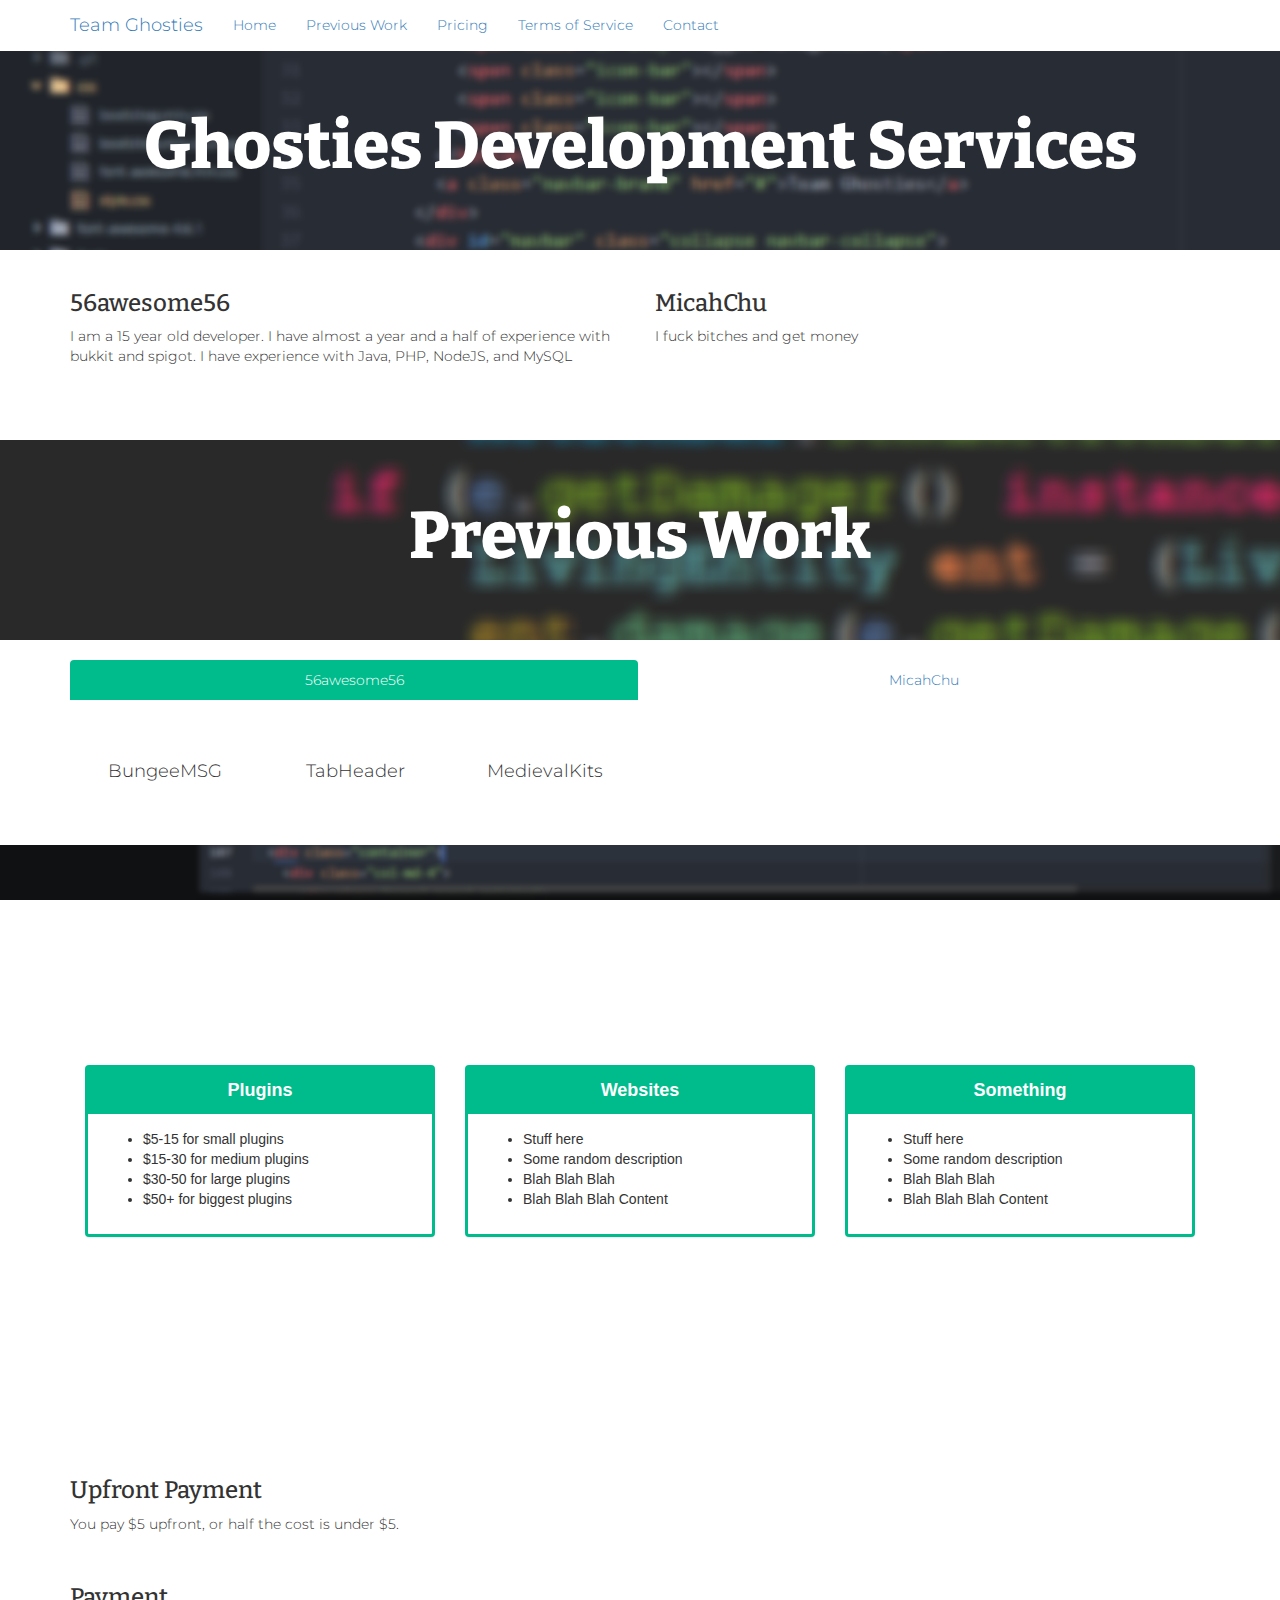
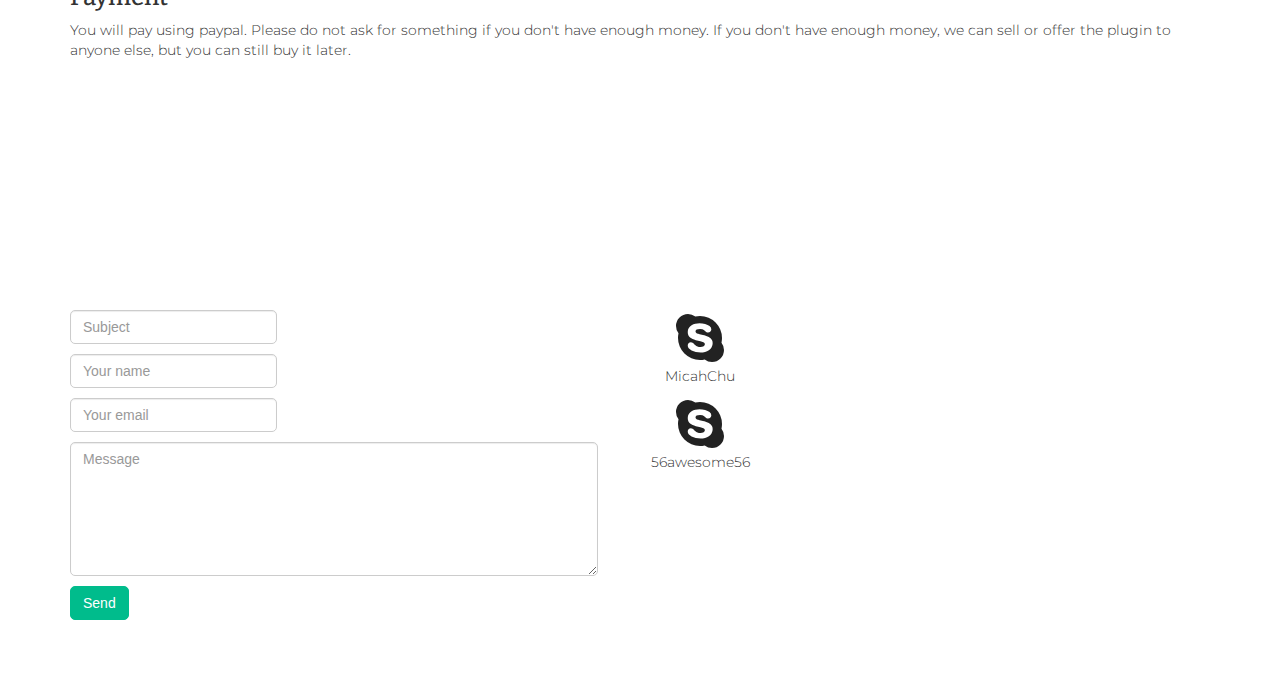
==== index.html @ 4cc311f5 "Base lmao" ====
<!DOCTYPE html>
<html lang="en">
	<head>
		<meta charset="utf-8">
		<meta http-equiv="X-UA-Compatible" content="IE=edge">
		<meta name="viewport" content="width=device-width, initial-scale=1">
		<!-- The above 3 meta tags *must* come first in the head; any other head content must come *after* these tags -->
		<title>Team Ghosties</title>

		<!-- Bootstrap -->
		<link href="css/bootstrap.min.css" rel="stylesheet">
		<link href="css/font-awesome.min.css" rel="stylesheet">
		<link href="css/style.css" rel="stylesheet"></link>

		<link href='https://fonts.googleapis.com/css?family=Montserrat' rel='stylesheet' type='text/css'>
		<link href='https://fonts.googleapis.com/css?family=Bitter' rel='stylesheet' type='text/css'>

		<!-- HTML5 shim and Respond.js for IE8 support of HTML5 elements and media queries -->
		<!-- WARNING: Respond.js doesn't work if you view the page via file:// -->
		<!--[if lt IE 9]>
			<script src="https://oss.maxcdn.com/html5shiv/3.7.2/html5shiv.min.js"></script>
			<script src="https://oss.maxcdn.com/respond/1.4.2/respond.min.js"></script>
		<![endif]-->
	</head>
	<body>
		<nav class="navbar navbar-fixed-top">
			<div class="container">
				<div class="navbar-header">
					<button type="button" class="navbar-toggle collapsed" data-toggle="collapse" data-target="#navbar" aria-expanded="false" aria-controls="navbar">
						<span class="sr-only">Toggle navigation</span>
						<span class="icon-bar"></span>
						<span class="icon-bar"></span>
						<span class="icon-bar"></span>
					</button>
					<a class="navbar-brand" data-scroll="" data-options="{ &quot;easing&quot;: &quot;easeInOutCubic&quot; }" href="#">Team Ghosties</a>
				</div>
				<div id="navbar" class="collapse navbar-collapse">
					<ul class="nav navbar-nav">
						<li><a data-scroll="" data-options="{ &quot;easing&quot;: &quot;easeInOutCubic&quot; }" href="#">Home</a></li>
						<li><a data-scroll="" data-options="{ &quot;easing&quot;: &quot;easeInOutCubic&quot; }" href="#work">Previous Work</a></li>
						<li><a data-scroll="" data-options="{ &quot;easing&quot;: &quot;easeInOutCubic&quot; }" href="#pricing">Pricing</a></li>
						<li><a data-scroll="" data-options="{ &quot;easing&quot;: &quot;easeInOutCubic&quot; }" href="#tos">Terms of Service</a></li>
						<li><a data-scroll="" data-options="{ &quot;easing&quot;: &quot;easeInOutCubic&quot; }" href="#contact">Contact</a></li>
					</ul>
				</div><!--/.nav-collapse -->
			</div>
		</nav>

<section id="about" class="sts about-title">
	<div class="container">
	<h1 class="section-title">Ghosties Development Services</h1>
</div>
</section>
<section>
	<div class="container">
	<div class="row">
	<div class="col-md-6 devinfo">
	<h3>56awesome56</h3>
	<p>I am a 15 year old developer. I have almost a year and a half of experience with bukkit and spigot. I have experience with Java, PHP, NodeJS, and MySQL</p>

	</div>
	<div class="col-md-6 devinfo">
	<h3>MicahChu</h3>
	<p>I fuck bitches and get money</p>
	</div>
	</div>
	</div>
</section>

<section id="work" class="sts work-title">
	<div class="container">
	<h1 class="section-title">Previous Work</h1>
</div>
</section>
<section>
<div class="container">
	<ul class="nav nav-tabs">
		<li role="presentation" class="active"><a class="active" href="#56awesome56" aria-controls="56awesome56" role="tab" data-toggle="tab">56awesome56</a></li>
    <li role="presentation"><a href="#MicahChu" aria-controls="MicahChu" role="tab" data-toggle="tab">MicahChu</a></li>
	</ul>
</div>
<div class="tab-content container">
<div class="tab-pane" role="tabpanel" id="56awesome56">
	<div id="row work-area">
		<div class="col-md-2 work-item">
			<div class="work-link">
			<a href="https://www.spigotmc.org/resources/bungeemsg.18124/">BungeeMSG</a>
			</div>
		</div>
		<div class="col-md-2 work-item">
			<div class="work-link">
			<a href="https://www.spigotmc.org/resources/tabheader.6365/">TabHeader</a>
			</div>
		</div>
		<div class="col-md-2 work-item" data-toggle="modal" data-target="#server-modal">
			<div class="work-link">
			<a>MedievalKits</a>
			</div>
		</div>
	</div>
</div>
<div role="tabpanel" class="tab-pane" id="MicahChu">
	<div id="row work-area">
		<div class="col-md-2 work-item">
			<div class="work-link">
			<a href="#">SJST</a>
			</div>
		</div>
	</div>
</div>
</div>
</section>

</section>
<section id="pricing" class="sts pricing-title">
	<div class="container">
		<h1 class="section-title">Pricing</h1>
	</div>
</section>
<section id="pricing-body">
	<div class="container">
		<div class="col-md-4">
			<div class="panel panel-pricing">
				<div class="panel-heading">
					Plugins
				</div>
				<div class="panel-body">
					<ul>
						<li>$5-15 for small plugins</li>
						<li>$15-30 for medium plugins</li>
						<li>$30-50 for large plugins</li>
						<li>$50+ for biggest plugins</li>
					</ul>
				</div>
			</div>
		</div>
		<div class="col-md-4">
			<div class="panel panel-pricing">
				<div class="panel-heading">
					Websites
				</div>
				<div class="panel-body">
					<ul>
						<li>Stuff here</li>
						<li>Some random description</li>
						<li>Blah Blah Blah</li>
						<li>Blah Blah Blah Content</li>
					</ul>
				</div>
			</div>
		</div>
		<div class="col-md-4">
			<div class="panel panel-pricing">
				<div class="panel-heading">
					Something
				</div>
				<div class="panel-body">
					<ul>
						<li>Stuff here</li>
						<li>Some random description</li>
						<li>Blah Blah Blah</li>
						<li>Blah Blah Blah Content</li>
					</ul>
				</div>
			</div>
		</div>
</div>
</section>
<!-- Need to change to tos-title and add image-->
<section id="tos" class="sts pricing-title">
	<div clas="container">
		<h1 class="section-title">Terms of Service</h1>
	</div>
</section>
<section id="tos-body">
	<div class="container">
		<h3>Upfront Payment</h3>
		<p>You pay $5 upfront, or half the cost is under $5.</p>
		<br>
		<h3>Payment</h3>
		<p>You will pay using paypal. Please do not ask for something if you don't have enough money. If you don't have enough money, we can sell or offer the plugin to anyone else, but you can still buy it later.</p>
		<br>
	</div>
</section>

<!-- Change pricing-title-->
<section id="contact" class="sts pricing-title">
	<div class="container">
		<h1 class="section-title">Contact Us</h1>
	</div>
</section>
<section style="margin-bottom: 20px" id="contact-body">
	<div class="container" id="contact-container">
		<div class="form-contacts">
		<form id="contact-form">
			<div class="input-group">
				<input class="form-control" type="text" placeholder="Subject" name="_subject"/>
			</div>

			<div class="input-group">
				<input class="form-control" type="text" placeholder="Your name" name="name">
			</div>

			<div class="input-group">
				<input class="form-control" type="text" name="_replyto" placeholder="Your email" />
			</div>

			<div class="input-group">
				<textarea class="form-control" name="Message" cols="60" rows="6" placeholder="Message" required></textarea>
			</div>

			<div class="input-group">
				<input class="btn btn-primary" type="submit" value="Send">
			</div>
			<input type="text" name="_gotcha" style="display:none" />
		</form>
	</div>
		<div class="skype-contacts">
		<div class="skype-contact">
			<a href="skype:sarkyboy1?chat"><i class="fa fa-skype fa-4x"></i></a>
			<p>MicahChu</p>
		</div>
		<div class="skype-contact">
			<a href="skype:n56awesome56?chat"><i class="fa fa-skype fa-4x"></i></a>
			<p>56awesome56</p>
		</div>
	</div>
	</div>
</section>

		<div class="modal fade" id="server-modal" tabindex="-1" role="dialog">
			<div class="modal-dialog">
				<div class="modal-content">
					<h1 style="padding: 20px">Server IP: play.medievalkits.us</h1>
				</div>
			</div>
		</div>


		<script src="https://ajax.googleapis.com/ajax/libs/jquery/1.11.3/jquery.min.js"></script>
		<script>window.jQuery || document.write('<script src="../../assets/js/vendor/jquery.min.js"><\/script>')</script>
		<script src="js/bootstrap.min.js"></script>
		<script src="js/main.js"></script>
		<script src="js/smooth-scroll.min.js"></script>

		<script>
    	smoothScroll.init();
		</script>
</html>
---- css/style.css ----
::-webkit-scrollbar {
       background-color: #111111;
       width: 10px;
       height: 10px;
   }

   ::-webkit-scrollbar-thumb {
       background-color: #666;
   }

   ::-webkit-scrollbar-thumb:hover {
       background-color: #999;
       border-radius: 3px;
   }

   ::-webkit-scrollbar-thumb:active {
       background-color: #ccc;
       border-radius: 5px;
   }

   ::-webkit-scrollbar-corner {
       color: #666;
   }

   p, a, h4, h5, h6 {
     font-family: 'Montserrat';
     font-weight: 300;
   }

   h1, h2, h3 {
     font-family: 'Bitter';
   }

   a {
     transition: all 150ms linear;
   }

body {
  padding-top: 50px;
}

.starter-template {
  padding: 40px 15px;
  text-align: center;
}

@keyframes work-hover {
  from {
    background-color: transparent;
    border-radius: 0px;
  }
  to {
    background-color: #00bc8c;
    border-radius: 15px;
  }
}

/*.work-item a {
  cursor: pointer;
  color: white;
  text-decoration: none;
  font-size: large;
  text-align: center;
  width: 100%;
  height: 100%;
  display: inline-block;
  margin: auto;
  margin-top: 25%;
  margin-bottom: 25%;
  transition: all 1s;
}

.work-item:hover {
  background-color: #00bc8c;
  color: white;
  animation-name: work-hover;
  animation-duration: 2s;
  transition: all 1s;
  border-radius: 15px;
}*/

.work-item, .tabs li {
  height: 100%;
  margin-top: 20px;
  margin-bottom: 20px;
  transition: all 150ms linear;
  cursor: pointer;
  font-size: large;
  text-align: center;
  list-style-type: none;
}

/*.tab-content {
  margin-bottom: 220px;
}*/

.work-item:hover {
  background-color: #00bc8c;
  color: white;
}

.work-item:hover {
  border-radius: 15px;
}

.work-link {
  display: inline-block;
  margin: auto;
  margin-top: 25%;
  margin-bottom: 25%;
}

.work-link > a {
  color: #333;
}

.work-link > a:hover {
  color: white;
  text-decoration: none;
}

.nav:not(.nav-tabs)>li>a:focus, .nav:not(.nav-tabs)>li>a:hover {
  background-color: transparent;
}

ul.nav:not(.nav-tabs) li:after {
    height: 0px;
    width: 100%;
    content:"";
    display: block;
    background-color: #00bc8c;
    transition: 0.25s ease-out;
  }

ul.nav:not(.nav-tabs) > li:hover:after {
  height: 50px;
  margin-top: -50px;
}

ul.nav:not(.nav-tabs) > li.no-hover:hover:after {
height: inherit;
margin-top: inherit;
}

@media screen and (max-width:770px) {
ul.nav:not(.nav-tabs) > li:hover:after {
 height: inherit;
 margin-top: inherit;
}
}

ul.nav:not(.nav-tabs) > li > a:hover {
  color: white;
}

@media screen and (max-width: 770px) {
  ul.nav:not(.nav-tabs) > li > a:hover {
    color: inherit;
  }
}

.hidden {
  display: none;
}

.tabs {

}

.nav:not(.nav-tabs)bar {
  background-color: white;
}

span.icon-bar {
  border: 1px solid black;
}

::selection {
  background-color: #00bc8c;
  color: white;
}

::moz-selection {
  background-color: #00bc8c;
  color: white;
}

.section-title {
  font-size: 66px;
  color: white;
  font-weight: 800;
  text-align: center;
  width: 100%;
  height: 100%;
  display: inline-block;
  margin: auto;
  margin-top: 60px;
}

@media screen and (max-width: 1200px) {
  .section-title {
    font-size: 55px;
    margin-top: 70px;
  }
}

@media screen and (max-width: 992px) {
  .section-title {
    font-size: 44px;
    margin-top: 80px;
  }
}

@media screen and (max-width: 692px) {
  .section-title {
    margin-top: 45px;
  }
}

@media screen and (max-width: 499px) {
  .section-title {
    margin-top: 25px;
  }
}

.sts {
  height: 200px;
  background-attachment: fixed;
  background-size: cover;
  background-repeat: no-repeat;
}

.about-title {
  background-image: url(/img/about.png);
}

.work-title {
  background-image: url(/img/work.png);
}

.pricing-title {
  background-image: url(/img/pricing.png);
}

#pricing-body {
  margin-top: 20px;
}

.panel-pricing {
  border-color: #00bc8c;
  border-width: 3px;
}

.panel-pricing .panel-heading {
  -webkit-border-radius: 0px;
  -moz-border-radius: 0px;
  border-radius: 0px;
  border-color: #00bc8c;
  background-color: #00bc8c;
  color: white;
  text-align: center;
  font-weight: bold;
  font-size: large;
}

.devinfo {
  height: 150px;
  margin-top: 20px;
  margin-bottom: 20px;
  transition: all 150ms linear;
}

.devinfo:hover {
  background-color: #00bc8c;
  border-radius: 15px;
  color: white;
}

@media screen and (max-width: 992px) {
  .devinfo {
    height: inherit;
    margin-top: 0px;
  }

  .devinfo:hover {
    background-color: transparent;
    color: inherit;
  }
}

#contact-container {
  margin-bottom: 50px;
}

#contact-form {
  margin-top: 20px;
}

#contact-form > div > * {
  -webkit-border-radius: 5px;
  -moz-border-radius: 5px;
  border-radius: 5px;
  margin-bottom: 10px;
}

.btn-primary {
  background-color: #00bc8c;
  border-color: #00bc8c;
}

.btn-primary:hover, .btn-primary:focus, .brn-primary:active {
  background-color: #009a6a;
  border-color: #009a6a;
}

nav {
    background: white;
}

.nav-tabs > li {
  width: 50%;
  text-align: center;
}

.nav-tabs {
  border: none;
  margin-top: 20px;
}

.nav-tabs > li > a {
  border: none !important;
}

.nav-tabs > li.active > a {
  color: white !important;
  background-color: #00bc8c !important;
  border: none !important;
}

i.fa {
  color: #222;
  transition: all 150ms linear;
}

i.fa:hover {
  color: #666;
}

.skype-contact {
  text-align: center;
  width: 120px;
}

.form-contacts {
  width: 50%;
  float: left;
}

.skype-contacts {
  width: 50%;
  float: right;
  margin-top: 20px;
}

@media screen and (max-width: 992px) {
  .form-contacts, .skype-contacts {
    width: 100%;
    float: none;
  }

  .skype-contact {
    width: 100%;
  }
}
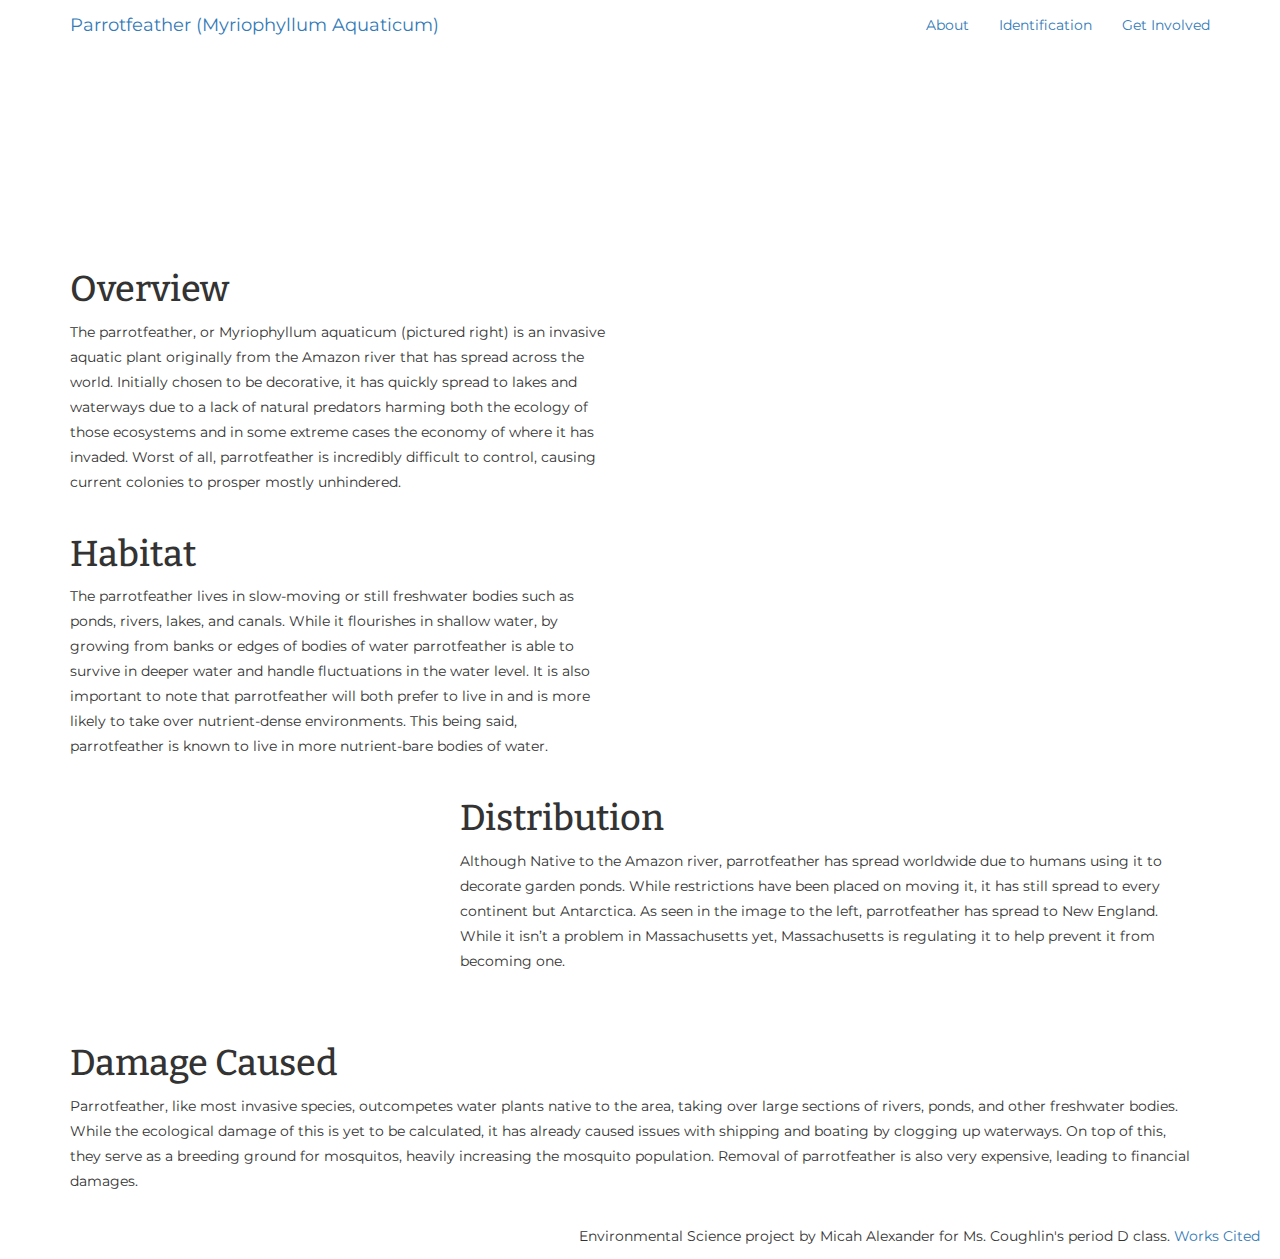
==== commit dd3e59ff: "Finished?" ====
--- a/index.html
+++ b/index.html
@@ -5,7 +5,7 @@
 		<meta http-equiv="X-UA-Compatible" content="IE=edge">
 		<meta name="viewport" content="width=device-width, initial-scale=1">
 		<!-- The above 3 meta tags *must* come first in the head; any other head content must come *after* these tags -->
-		<title>Team Ghosties</title>
+		<title>Parrotfeather PSA</title>
 
 		<!-- Bootstrap -->
 		<link href="css/bootstrap.min.css" rel="stylesheet">
@@ -32,218 +32,59 @@
 						<span class="icon-bar"></span>
 						<span class="icon-bar"></span>
 					</button>
-					<a class="navbar-brand" data-scroll="" data-options="{ &quot;easing&quot;: &quot;easeInOutCubic&quot; }" href="#">Team Ghosties</a>
+					<a class="navbar-brand" href="/">Parrotfeather (Myriophyllum Aquaticum)</a>
 				</div>
 				<div id="navbar" class="collapse navbar-collapse">
-					<ul class="nav navbar-nav">
-						<li><a data-scroll="" data-options="{ &quot;easing&quot;: &quot;easeInOutCubic&quot; }" href="#">Home</a></li>
-						<li><a data-scroll="" data-options="{ &quot;easing&quot;: &quot;easeInOutCubic&quot; }" href="#work">Previous Work</a></li>
-						<li><a data-scroll="" data-options="{ &quot;easing&quot;: &quot;easeInOutCubic&quot; }" href="#pricing">Pricing</a></li>
-						<li><a data-scroll="" data-options="{ &quot;easing&quot;: &quot;easeInOutCubic&quot; }" href="#tos">Terms of Service</a></li>
-						<li><a data-scroll="" data-options="{ &quot;easing&quot;: &quot;easeInOutCubic&quot; }" href="#contact">Contact</a></li>
+					<ul class="nav navbar-nav navbar-right">
+						<li><a href="/">About</a></li>
+						<li><a href="/id">Identification</a></li>
+						<li><a href="/getinvolved">Get Involved</a></li>
 					</ul>
 				</div><!--/.nav-collapse -->
 			</div>
 		</nav>
 
-<section id="about" class="sts about-title">
+<section id="about" class="sts page-title">
 	<div class="container">
-	<h1 class="section-title">Ghosties Development Services</h1>
+	<h1 class="section-title">About</h1>
 </div>
 </section>
+
 <section>
 	<div class="container">
 	<div class="row">
-	<div class="col-md-6 devinfo">
-	<h3>56awesome56</h3>
-	<p>I am a 15 year old developer. I have almost a year and a half of experience with bukkit and spigot. I have experience with Java, PHP, NodeJS, and MySQL</p>
-
+		<div class="col-md-6">
+			<h1>Overview</h1>
+			<p>The parrotfeather, or Myriophyllum aquaticum (pictured right) is an invasive aquatic plant originally from the Amazon river that has spread across the world. Initially chosen to be decorative, it has quickly spread to lakes and waterways due to a lack of natural predators harming both the ecology of those ecosystems and in some extreme cases the economy of where it has invaded. Worst of all, parrotfeather is incredibly difficult to control, causing current colonies to prosper mostly unhindered.</p>
+			<br>
+			<h1>Habitat</h1>
+			<p>The parrotfeather lives in slow-moving or still freshwater bodies such as ponds, rivers, lakes, and canals. While it flourishes in shallow water, by growing from banks or edges of bodies of water parrotfeather is able to survive in deeper water and handle fluctuations in the water level. It is also important to note that parrotfeather will both prefer to live in and is more likely to take over nutrient-dense environments. This being said, parrotfeather is known to live in more nutrient-bare bodies of water.</p>
+		</div>
+		<div class="col-md-6 img-1"></div>
 	</div>
-	<div class="col-md-6 devinfo">
-	<h3>MicahChu</h3>
-	<p>I fuck bitches and get money</p>
+	<br>
+	<div class="row">
+		<div class="col-md-4 img-2"></div>
+		<div class="col-md-8">
+			<h1>Distribution</h1>
+			<p>Although Native to the Amazon river, parrotfeather has spread worldwide due to humans using it to decorate garden ponds. While restrictions have been placed on moving it, it has still spread to every continent but Antarctica. As seen in the image to the left, parrotfeather has spread to New England. While it isn’t a problem in Massachusetts yet, Massachusetts is regulating it to help prevent it from becoming one.
+		</div>
 	</div>
+	<br>
+	<div class="row">
+		<div class="col-md-12">
+			<h1>Damage Caused</h1>
+			<p>Parrotfeather, like most invasive species, outcompetes water plants native to the area, taking over large sections of rivers, ponds, and other freshwater bodies. While the ecological damage of this is yet to be calculated, it has already caused issues with shipping and boating by clogging up waterways. On top of this, they serve as a breeding ground for mosquitos, heavily increasing the mosquito population. Removal of parrotfeather is also very expensive, leading to financial damages.</p>
+		</div>
 	</div>
-	</div>
-</section>
-
-<section id="work" class="sts work-title">
-	<div class="container">
-	<h1 class="section-title">Previous Work</h1>
+	<br>
 </div>
 </section>
-<section>
-<div class="container">
-	<ul class="nav nav-tabs">
-		<li role="presentation" class="active"><a class="active" href="#56awesome56" aria-controls="56awesome56" role="tab" data-toggle="tab">56awesome56</a></li>
-    <li role="presentation"><a href="#MicahChu" aria-controls="MicahChu" role="tab" data-toggle="tab">MicahChu</a></li>
-	</ul>
-</div>
-<div class="tab-content container">
-<div class="tab-pane" role="tabpanel" id="56awesome56">
-	<div id="row work-area">
-		<div class="col-md-2 work-item">
-			<div class="work-link">
-			<a href="https://www.spigotmc.org/resources/bungeemsg.18124/">BungeeMSG</a>
-			</div>
-		</div>
-		<div class="col-md-2 work-item">
-			<div class="work-link">
-			<a href="https://www.spigotmc.org/resources/tabheader.6365/">TabHeader</a>
-			</div>
-		</div>
-		<div class="col-md-2 work-item" data-toggle="modal" data-target="#server-modal">
-			<div class="work-link">
-			<a>MedievalKits</a>
-			</div>
-		</div>
-	</div>
-</div>
-<div role="tabpanel" class="tab-pane" id="MicahChu">
-	<div id="row work-area">
-		<div class="col-md-2 work-item">
-			<div class="work-link">
-			<a href="#">SJST</a>
-			</div>
-		</div>
-	</div>
-</div>
-</div>
-</section>
-
-</section>
-<section id="pricing" class="sts pricing-title">
-	<div class="container">
-		<h1 class="section-title">Pricing</h1>
-	</div>
-</section>
-<section id="pricing-body">
-	<div class="container">
-		<div class="col-md-4">
-			<div class="panel panel-pricing">
-				<div class="panel-heading">
-					Plugins
-				</div>
-				<div class="panel-body">
-					<ul>
-						<li>$5-15 for small plugins</li>
-						<li>$15-30 for medium plugins</li>
-						<li>$30-50 for large plugins</li>
-						<li>$50+ for biggest plugins</li>
-					</ul>
-				</div>
-			</div>
-		</div>
-		<div class="col-md-4">
-			<div class="panel panel-pricing">
-				<div class="panel-heading">
-					Websites
-				</div>
-				<div class="panel-body">
-					<ul>
-						<li>Stuff here</li>
-						<li>Some random description</li>
-						<li>Blah Blah Blah</li>
-						<li>Blah Blah Blah Content</li>
-					</ul>
-				</div>
-			</div>
-		</div>
-		<div class="col-md-4">
-			<div class="panel panel-pricing">
-				<div class="panel-heading">
-					Something
-				</div>
-				<div class="panel-body">
-					<ul>
-						<li>Stuff here</li>
-						<li>Some random description</li>
-						<li>Blah Blah Blah</li>
-						<li>Blah Blah Blah Content</li>
-					</ul>
-				</div>
-			</div>
-		</div>
-</div>
-</section>
-<!-- Need to change to tos-title and add image-->
-<section id="tos" class="sts pricing-title">
-	<div clas="container">
-		<h1 class="section-title">Terms of Service</h1>
-	</div>
-</section>
-<section id="tos-body">
-	<div class="container">
-		<h3>Upfront Payment</h3>
-		<p>You pay $5 upfront, or half the cost is under $5.</p>
-		<br>
-		<h3>Payment</h3>
-		<p>You will pay using paypal. Please do not ask for something if you don't have enough money. If you don't have enough money, we can sell or offer the plugin to anyone else, but you can still buy it later.</p>
-		<br>
-	</div>
-</section>
-
-<!-- Change pricing-title-->
-<section id="contact" class="sts pricing-title">
-	<div class="container">
-		<h1 class="section-title">Contact Us</h1>
-	</div>
-</section>
-<section style="margin-bottom: 20px" id="contact-body">
-	<div class="container" id="contact-container">
-		<div class="form-contacts">
-		<form id="contact-form">
-			<div class="input-group">
-				<input class="form-control" type="text" placeholder="Subject" name="_subject"/>
-			</div>
-
-			<div class="input-group">
-				<input class="form-control" type="text" placeholder="Your name" name="name">
-			</div>
-
-			<div class="input-group">
-				<input class="form-control" type="text" name="_replyto" placeholder="Your email" />
-			</div>
-
-			<div class="input-group">
-				<textarea class="form-control" name="Message" cols="60" rows="6" placeholder="Message" required></textarea>
-			</div>
-
-			<div class="input-group">
-				<input class="btn btn-primary" type="submit" value="Send">
-			</div>
-			<input type="text" name="_gotcha" style="display:none" />
-		</form>
-	</div>
-		<div class="skype-contacts">
-		<div class="skype-contact">
-			<a href="skype:sarkyboy1?chat"><i class="fa fa-skype fa-4x"></i></a>
-			<p>MicahChu</p>
-		</div>
-		<div class="skype-contact">
-			<a href="skype:n56awesome56?chat"><i class="fa fa-skype fa-4x"></i></a>
-			<p>56awesome56</p>
-		</div>
-	</div>
-	</div>
-</section>
-
-		<div class="modal fade" id="server-modal" tabindex="-1" role="dialog">
-			<div class="modal-dialog">
-				<div class="modal-content">
-					<h1 style="padding: 20px">Server IP: play.medievalkits.us</h1>
-				</div>
-			</div>
-		</div>
-
+<p style="float:right;">Environmental Science project by Micah Alexander for Ms. Coughlin's period D class. <a href="/workscited">Works Cited</a></p>
 
 		<script src="https://ajax.googleapis.com/ajax/libs/jquery/1.11.3/jquery.min.js"></script>
 		<script>window.jQuery || document.write('<script src="../../assets/js/vendor/jquery.min.js"><\/script>')</script>
 		<script src="js/bootstrap.min.js"></script>
 		<script src="js/main.js"></script>
-		<script src="js/smooth-scroll.min.js"></script>
 
-		<script>
-    	smoothScroll.init();
-		</script>
 </html>
--- a/css/style.css
+++ b/css/style.css
@@ -24,11 +24,24 @@
 
    p, a, h4, h5, h6 {
      font-family: 'Montserrat';
-     font-weight: 300;
+     font-weight: 400;
+   }
+
+   p {
+     margin-right: 20px;
+     line-height: 25px;
+   }
+
+   li.desc {
+     font-family: 'Montserrat';
+     font-weight: 400;
+     margin-right: 20px;
+     line-height: 25px;
    }
 
    h1, h2, h3 {
      font-family: 'Bitter';
+     margin-top: 10px;
    }
 
    a {
@@ -211,35 +224,16 @@
   }
 }
 
-@media screen and (max-width: 692px) {
-  .section-title {
-    margin-top: 45px;
-  }
-}
-
-@media screen and (max-width: 499px) {
-  .section-title {
-    margin-top: 25px;
-  }
-}
-
 .sts {
   height: 200px;
-  background-attachment: fixed;
-  background-size: cover;
-  background-repeat: no-repeat;
-}
-
-.about-title {
-  background-image: url(/img/about.png);
-}
-
-.work-title {
-  background-image: url(/img/work.png);
-}
-
-.pricing-title {
-  background-image: url(/img/pricing.png);
+  background-size: cover;
+  background-repeat: no-repeat;
+  background-position: center;
+  margin-bottom: 10px;
+}
+
+.page-title {
+  background-image: url(http://www.llwgs.org/images/Parrot_Feather.JPG);
 }
 
 #pricing-body {
@@ -372,3 +366,53 @@
     width: 100%;
   }
 }
+
+.img-1 {
+  background-image: url(https://thomascountyag.files.wordpress.com/2014/03/danparramore-parrotfeather-003.jpg);
+  background-size: cover;
+  background-position: center;
+  background-repeat: no-repeat;
+  height: 500px;
+}
+
+.img-2 {
+  background-image: url(https://bugwoodcloud.org/maps/eddmapscounty/3054.jpg);
+  background-size: contain;
+  background-position: center;
+  background-repeat: no-repeat;
+  height: 225px;
+}
+
+.img-3 {
+  background-image: url(http://www.michigan.gov/images/invasives/Parrotfeatherinwater_502745_7.jpg);
+  background-size: cover;
+  background-position: center;
+  background-repeat: no-repeat;
+  height: 340px;
+}
+
+.img-4 {
+  background-image: url(https://www.nps.gov/plants/alien./pubs/midatlantic/img/myaq-Graves_Lovell.jpg);
+  background-size: cover;
+  background-position: center;
+  background-repeat: no-repeat;
+  height: 300px;
+}.img-5 {
+  background-image: url(http://www.michigan.gov/images/invasives/Parrotfeatherinvasion_502744_7.jpg);
+  background-size: cover;
+  background-position: center;
+  background-repeat: no-repeat;
+  height: 300px;
+}.img-6 {
+  background-image: url(https://nwcb.wa.gov/images/weeds/parrotfeather/_thumbnail/Parrotfeather2.jpg);
+  background-size: cover;
+  background-position: center;
+  background-repeat: no-repeat;
+  height: 300px;
+}.img-7 {
+  background-image: url(http://www.ecy.wa.gov/programs/wq/plants/weeds/images/ParrotfeatherFrond.jpg);
+  background-size: cover;
+  background-position: center;
+  background-repeat: no-repeat;
+  height: 300px;
+}
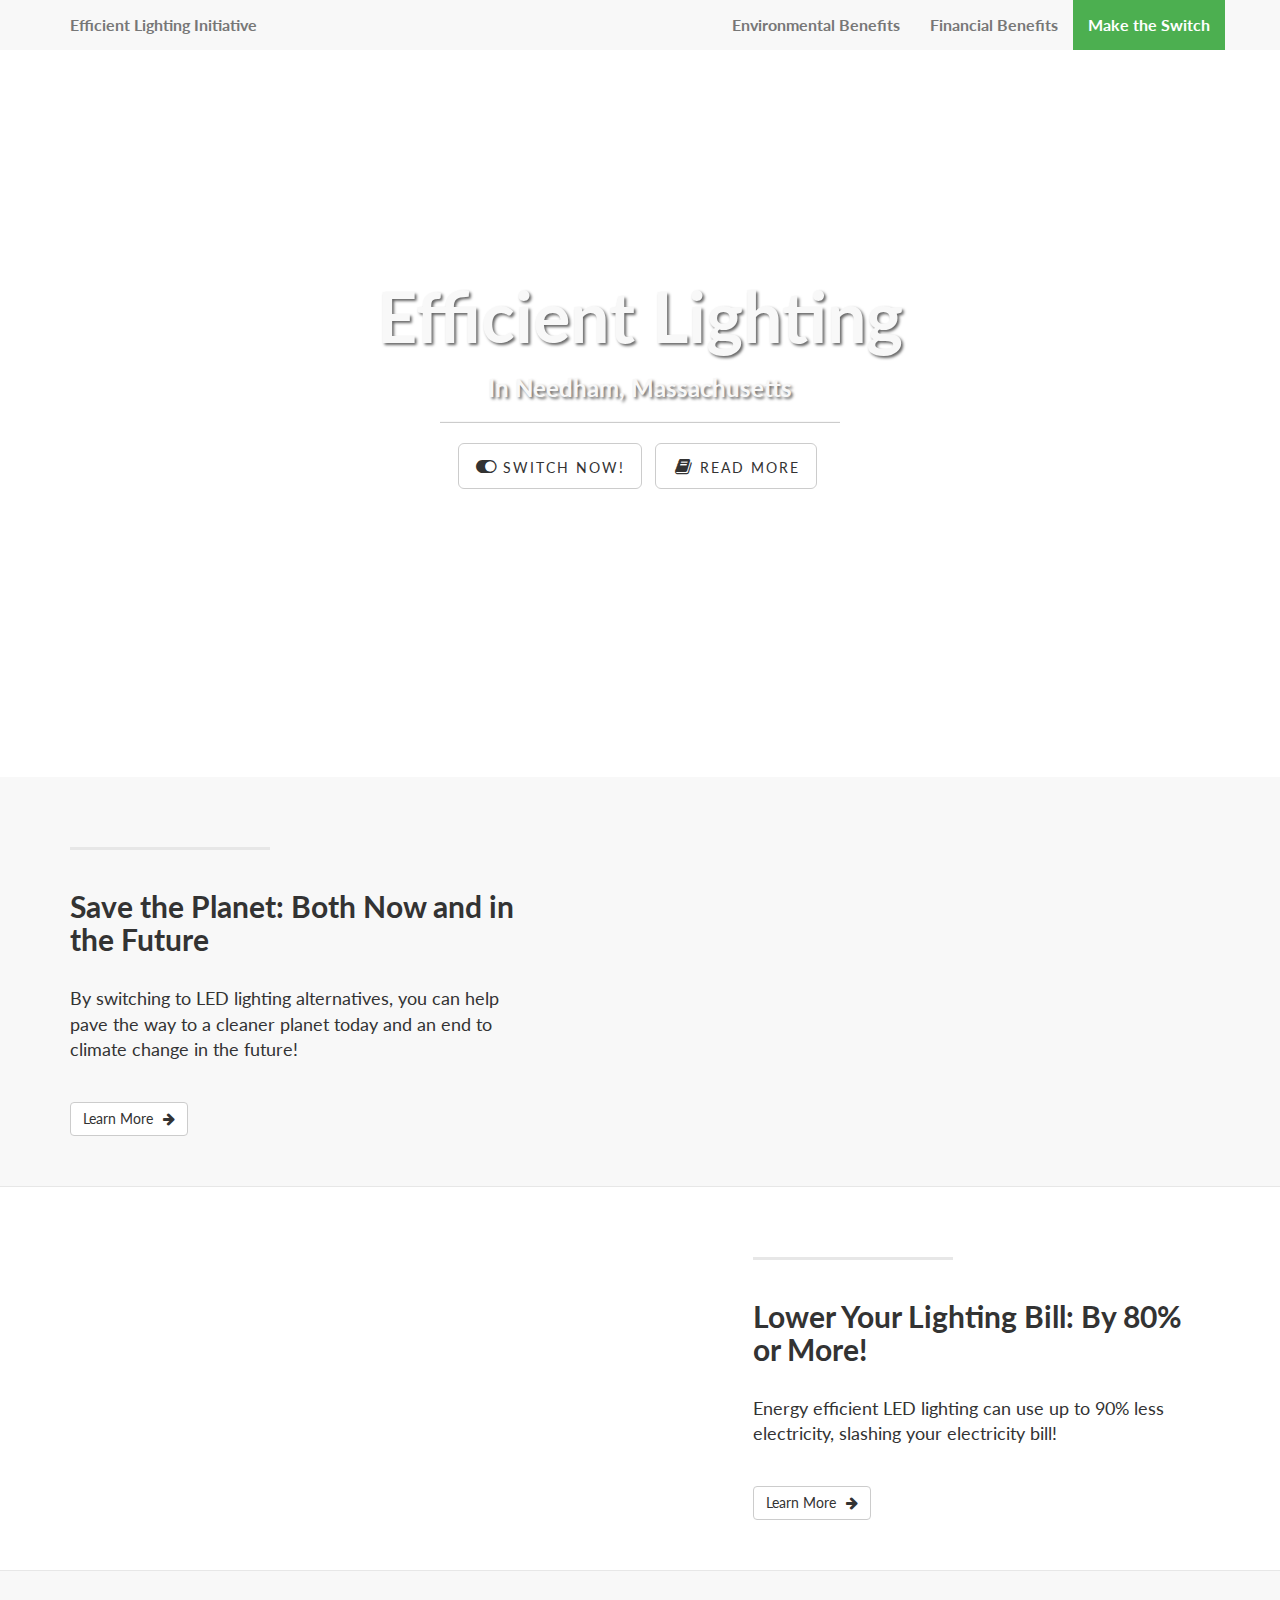
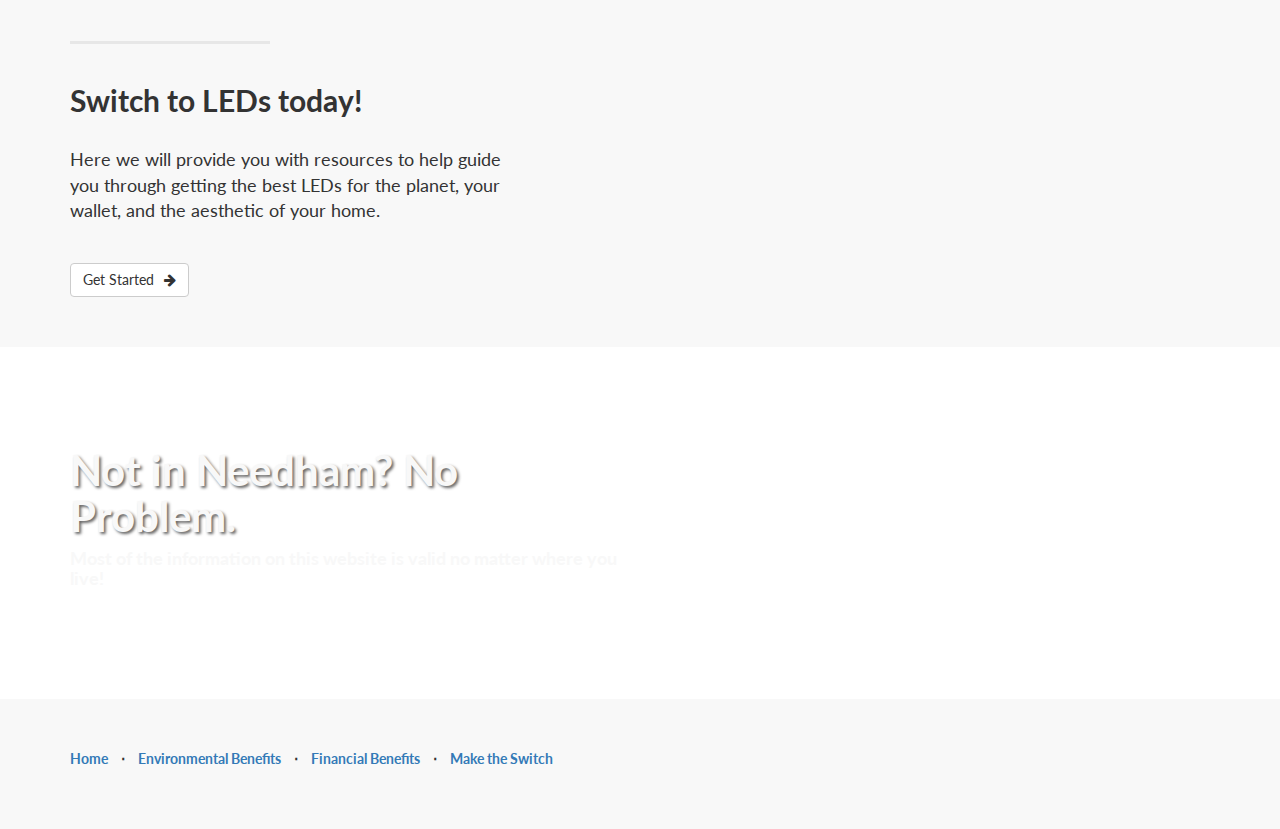
==== commit 1d62fd16: "lolnotparrotfeather" ====
--- a/index.html
+++ b/index.html
@@ -1,90 +1,231 @@
 <!DOCTYPE html>
 <html lang="en">
-	<head>
-		<meta charset="utf-8">
-		<meta http-equiv="X-UA-Compatible" content="IE=edge">
-		<meta name="viewport" content="width=device-width, initial-scale=1">
-		<!-- The above 3 meta tags *must* come first in the head; any other head content must come *after* these tags -->
-		<title>Parrotfeather PSA</title>
-
-		<!-- Bootstrap -->
-		<link href="css/bootstrap.min.css" rel="stylesheet">
-		<link href="css/font-awesome.min.css" rel="stylesheet">
-		<link href="css/style.css" rel="stylesheet"></link>
-
-		<link href='https://fonts.googleapis.com/css?family=Montserrat' rel='stylesheet' type='text/css'>
-		<link href='https://fonts.googleapis.com/css?family=Bitter' rel='stylesheet' type='text/css'>
-
-		<!-- HTML5 shim and Respond.js for IE8 support of HTML5 elements and media queries -->
-		<!-- WARNING: Respond.js doesn't work if you view the page via file:// -->
-		<!--[if lt IE 9]>
-			<script src="https://oss.maxcdn.com/html5shiv/3.7.2/html5shiv.min.js"></script>
-			<script src="https://oss.maxcdn.com/respond/1.4.2/respond.min.js"></script>
-		<![endif]-->
-	</head>
-	<body>
-		<nav class="navbar navbar-fixed-top">
-			<div class="container">
-				<div class="navbar-header">
-					<button type="button" class="navbar-toggle collapsed" data-toggle="collapse" data-target="#navbar" aria-expanded="false" aria-controls="navbar">
-						<span class="sr-only">Toggle navigation</span>
-						<span class="icon-bar"></span>
-						<span class="icon-bar"></span>
-						<span class="icon-bar"></span>
-					</button>
-					<a class="navbar-brand" href="/">Parrotfeather (Myriophyllum Aquaticum)</a>
-				</div>
-				<div id="navbar" class="collapse navbar-collapse">
-					<ul class="nav navbar-nav navbar-right">
-						<li><a href="/">About</a></li>
-						<li><a href="/id">Identification</a></li>
-						<li><a href="/getinvolved">Get Involved</a></li>
-					</ul>
-				</div><!--/.nav-collapse -->
-			</div>
-		</nav>
-
-<section id="about" class="sts page-title">
-	<div class="container">
-	<h1 class="section-title">About</h1>
-</div>
-</section>
-
-<section>
-	<div class="container">
-	<div class="row">
-		<div class="col-md-6">
-			<h1>Overview</h1>
-			<p>The parrotfeather, or Myriophyllum aquaticum (pictured right) is an invasive aquatic plant originally from the Amazon river that has spread across the world. Initially chosen to be decorative, it has quickly spread to lakes and waterways due to a lack of natural predators harming both the ecology of those ecosystems and in some extreme cases the economy of where it has invaded. Worst of all, parrotfeather is incredibly difficult to control, causing current colonies to prosper mostly unhindered.</p>
-			<br>
-			<h1>Habitat</h1>
-			<p>The parrotfeather lives in slow-moving or still freshwater bodies such as ponds, rivers, lakes, and canals. While it flourishes in shallow water, by growing from banks or edges of bodies of water parrotfeather is able to survive in deeper water and handle fluctuations in the water level. It is also important to note that parrotfeather will both prefer to live in and is more likely to take over nutrient-dense environments. This being said, parrotfeather is known to live in more nutrient-bare bodies of water.</p>
-		</div>
-		<div class="col-md-6 img-1"></div>
-	</div>
-	<br>
-	<div class="row">
-		<div class="col-md-4 img-2"></div>
-		<div class="col-md-8">
-			<h1>Distribution</h1>
-			<p>Although Native to the Amazon river, parrotfeather has spread worldwide due to humans using it to decorate garden ponds. While restrictions have been placed on moving it, it has still spread to every continent but Antarctica. As seen in the image to the left, parrotfeather has spread to New England. While it isn’t a problem in Massachusetts yet, Massachusetts is regulating it to help prevent it from becoming one.
-		</div>
-	</div>
-	<br>
-	<div class="row">
-		<div class="col-md-12">
-			<h1>Damage Caused</h1>
-			<p>Parrotfeather, like most invasive species, outcompetes water plants native to the area, taking over large sections of rivers, ponds, and other freshwater bodies. While the ecological damage of this is yet to be calculated, it has already caused issues with shipping and boating by clogging up waterways. On top of this, they serve as a breeding ground for mosquitos, heavily increasing the mosquito population. Removal of parrotfeather is also very expensive, leading to financial damages.</p>
-		</div>
-	</div>
-	<br>
-</div>
-</section>
-<p style="float:right;">Environmental Science project by Micah Alexander for Ms. Coughlin's period D class. <a href="/workscited">Works Cited</a></p>
-
-		<script src="https://ajax.googleapis.com/ajax/libs/jquery/1.11.3/jquery.min.js"></script>
-		<script>window.jQuery || document.write('<script src="../../assets/js/vendor/jquery.min.js"><\/script>')</script>
-		<script src="js/bootstrap.min.js"></script>
-		<script src="js/main.js"></script>
+
+<head>
+
+    <meta charset="utf-8">
+    <meta http-equiv="X-UA-Compatible" content="IE=edge">
+    <meta name="viewport" content="width=device-width, initial-scale=1">
+    <meta name="description" content="">
+    <meta name="author" content="">
+
+    <title>Efficient Lighting Initiative</title>
+
+    <!-- Bootstrap Core CSS -->
+    <link href="css/bootstrap.min.css" rel="stylesheet">
+
+    <!-- Custom CSS -->
+    <link href="css/landing-page.css" rel="stylesheet">
+
+    <link href="css/custom.css" rel="stylesheet">
+
+    <!-- Custom Fonts -->
+    <link href="font-awesome/css/font-awesome.min.css" rel="stylesheet" type="text/css">
+    <link href="https://fonts.googleapis.com/css?family=Lato:300,400,700,300italic,400italic,700italic" rel="stylesheet" type="text/css">
+
+    <!-- HTML5 Shim and Respond.js IE8 support of HTML5 elements and media queries -->
+    <!-- WARNING: Respond.js doesn't work if you view the page via file:// -->
+    <!--[if lt IE 9]>
+        <script src="https://oss.maxcdn.com/libs/html5shiv/3.7.0/html5shiv.js"></script>
+        <script src="https://oss.maxcdn.com/libs/respond.js/1.4.2/respond.min.js"></script>
+    <![endif]-->
+
+</head>
+
+<body>
+
+    <!-- Navigation -->
+    <nav class="navbar navbar-default navbar-fixed-top topnav" role="navigation">
+        <div class="container topnav">
+            <!-- Brand and toggle get grouped for better mobile display -->
+            <div class="navbar-header">
+                <button type="button" class="navbar-toggle" data-toggle="collapse" data-target="#bs-example-navbar-collapse-1">
+                    <span class="sr-only">Toggle navigation</span>
+                    <span class="icon-bar"></span>
+                    <span class="icon-bar"></span>
+                    <span class="icon-bar"></span>
+                </button>
+                <a class="navbar-brand topnav" href="#">Efficient Lighting Initiative</a>
+            </div>
+            <!-- Collect the nav links, forms, and other content for toggling -->
+            <div class="collapse navbar-collapse" id="bs-example-navbar-collapse-1">
+                <ul class="nav navbar-nav navbar-right">
+                    <li>
+                        <a data-scroll href="#ebenefits">Environmental Benefits</a>
+                    </li>
+                    <li>
+                        <a data-scroll href="#fbenefits">Financial Benefits</a>
+                    </li>
+                    <li class="special">
+                        <a data-scroll href="#switch" class="special">Make the Switch</a>
+                    </li>
+                </ul>
+            </div>
+            <!-- /.navbar-collapse -->
+        </div>
+        <!-- /.container -->
+    </nav>
+
+
+    <!-- Header -->
+    <a name="about"></a>
+    <div class="intro-header">
+        <div class="container">
+
+            <div class="row">
+                <div class="col-lg-12">
+                    <div class="intro-message">
+                        <h1>Efficient Lighting</h1>
+                        <h3>In Needham, Massachusetts</h3>
+                        <hr class="intro-divider">
+                        <ul class="list-inline intro-social-buttons">
+                            <li>
+                                <a href="switch" class="btn btn-default btn-lg"><i class="fa fa-toggle-on fa-fw"></i> <span class="network-name">Switch Now!</span></a>
+                            </li>
+                            <li>
+                                <a data-scroll href="#ebenefits" class="btn btn-default btn-lg"><i class="fa fa-book fa-fw"></i> <span class="network-name">Read More</span></a>
+                            </li>
+                        </ul>
+                    </div>
+                </div>
+            </div>
+
+        </div>
+        <!-- /.container -->
+
+    </div>
+    <!-- /.intro-header -->
+
+    <!-- Page Content -->
+
+    <div class="content-section-a" id="ebenefits">
+
+        <div class="container">
+            <div class="row">
+                <div class="col-lg-5 col-sm-6">
+                    <hr class="section-heading-spacer">
+                    <div class="clearfix"></div>
+                    <h2 class="section-heading">Save the Planet: Both Now and in the Future</h2>
+                    <p class="lead">By switching to LED lighting alternatives, you can help pave the way to a cleaner planet today and an end to climate change in the future!</p>
+                    <br>
+                    <a href="ebenefits" class="btn btn-default">Learn More<i style="margin-left: 10px;" class="fa fa-arrow-right" aria-hidden="true"></i></a>
+                </div>
+                <div class="col-lg-5 col-lg-offset-2 col-sm-6">
+                    <img class="img-responsive" src="https://i.imgur.com/IG7hQnF.jpg" alt="">
+                </div>
+            </div>
+
+        </div>
+        <!-- /.container -->
+
+    </div>
+    <!-- /.content-section-a -->
+
+    <div class="content-section-b" id="fbenefits">
+
+        <div class="container">
+
+            <div class="row">
+                <div class="col-lg-5 col-lg-offset-1 col-sm-push-6  col-sm-6">
+                    <hr class="section-heading-spacer">
+                    <div class="clearfix"></div>
+                    <h2 class="section-heading">Lower Your Lighting Bill: By 80% or More!</h2>
+                    <p class="lead">Energy efficient LED lighting can use up to 90% less electricity, slashing your electricity bill!</p>
+                    <br>
+                    <a href="fbenefits" class="btn btn-default">Learn More<i style="margin-left: 10px;" class="fa fa-arrow-right" aria-hidden="true"></i></a>
+                </div>
+                <div class="col-lg-5 col-sm-pull-6  col-sm-6">
+                    <img class="img-responsive" src="https://i.imgur.com/zIJRCuA.jpg" alt="">
+                </div>
+            </div>
+
+        </div>
+        <!-- /.container -->
+
+    </div>
+    <!-- /.content-section-b -->
+
+    <div class="content-section-a" id="switch">
+
+        <div class="container">
+
+            <div class="row">
+                <div class="col-lg-5 col-sm-6">
+                    <hr class="section-heading-spacer">
+                    <div class="clearfix"></div>
+                    <h2 class="section-heading">Switch to LEDs today!</h2>
+                    <p class="lead">Here we will provide you with resources to help guide you through getting the best LEDs for the planet, your wallet, and the aesthetic of your home.</p>
+                    <br>
+                    <a href="switch" class="btn btn-default">Get Started<i style="margin-left: 10px;" class="fa fa-arrow-right" aria-hidden="true"></i></a>
+                </div>
+                <div class="col-lg-5 col-lg-offset-2 col-sm-6">
+                    <img class="img-responsive" src="https://i.imgur.com/B5HxMkP.jpg" alt="">
+                </div>
+            </div>
+
+        </div>
+        <!-- /.container -->
+
+    </div>
+    <!-- /.content-section-a -->
+
+	<a  name="contact"></a>
+    <div class="banner">
+
+        <div class="container">
+
+            <div class="row">
+                <div class="col-lg-6">
+                    <h2>Not in Needham? No Problem.</h2>
+                    <h4>Most of the information on this website is valid no matter where you live!</h4>
+                </div>
+            </div>
+
+        </div>
+        <!-- /.container -->
+
+    </div>
+    <!-- /.banner -->
+
+    <!-- Footer -->
+    <footer>
+        <div class="container">
+            <div class="row">
+                <div class="col-lg-12">
+                    <ul class="list-inline">
+                        <li>
+                            <a href="#">Home</a>
+                        </li>
+                        <li class="footer-menu-divider">&sdot;</li>
+                        <li>
+                            <a href="ebenefits">Environmental Benefits</a>
+                        </li>
+                        <li class="footer-menu-divider">&sdot;</li>
+                        <li>
+                            <a href="fbenefits">Financial Benefits</a>
+                        </li>
+                        <li class="footer-menu-divider">&sdot;</li>
+                        <li>
+                            <a href="switch">Make the Switch</a>
+                        </li>
+                    </ul>
+                </div>
+            </div>
+        </div>
+    </footer>
+
+    <!-- jQuery -->
+    <script src="js/jquery.js"></script>
+
+    <!-- Bootstrap Core JavaScript -->
+    <script src="js/bootstrap.min.js"></script>
+
+    <!-- smoothscroll -->
+    <script src="smooth-scroll-master/dist/js/smooth-scroll.min.js"></script>
+    <script>
+    	var scroll = new SmoothScroll('a[href*="#"]');
+    </script>
+
+</body>
 
 </html>
--- a/css/landing-page.css
+++ b/css/landing-page.css
@@ -0,0 +1,170 @@
+/*
+ * Start Bootstrap - Landing Page (http://startbootstrap.com/)
+ * Copyright 2013-2016 Start Bootstrap
+ * Licensed under MIT (https://github.com/BlackrockDigital/startbootstrap/blob/gh-pages/LICENSE)
+ */
+
+body,
+html {
+    width: 100%;
+    height: 100%;
+}
+
+body,
+h1,
+h2,
+h3,
+h4,
+h5,
+h6 {
+    font-family: "Lato","Helvetica Neue",Helvetica,Arial,sans-serif;
+    font-weight: 700;
+}
+
+.topnav {
+    font-size: 14px; 
+}
+
+.lead {
+    font-size: 18px;
+    font-weight: 400;
+}
+
+.intro-header {
+    padding-top: 50px; /* If you're making other pages, make sure there is 50px of padding to make sure the navbar doesn't overlap content! */
+    padding-bottom: 50px;
+    text-align: center;
+    color: #f8f8f8;
+    background: url(../img/intro-bg.jpg) no-repeat center center;
+    background-size: cover;
+}
+
+.intro-message {
+    position: relative;
+    padding-top: 20%;
+    padding-bottom: 20%;
+}
+
+.intro-message > h1 {
+    margin: 0;
+    text-shadow: 2px 2px 3px rgba(0,0,0,0.6);
+    font-size: 5em;
+}
+
+.intro-divider {
+    width: 400px;
+    border-top: 1px solid #f8f8f8;
+    border-bottom: 1px solid rgba(0,0,0,0.2);
+}
+
+.intro-message > h3 {
+    text-shadow: 2px 2px 3px rgba(0,0,0,0.6);
+}
+
+@media(max-width:767px) {
+    .intro-message {
+        padding-bottom: 15%;
+    }
+
+    .intro-message > h1 {
+        font-size: 3em;
+    }
+
+    ul.intro-social-buttons > li {
+        display: block;
+        margin-bottom: 20px;
+        padding: 0;
+    }
+
+    ul.intro-social-buttons > li:last-child {
+        margin-bottom: 0;
+    }
+
+    .intro-divider {
+        width: 100%;
+    }
+}
+
+.network-name {
+    text-transform: uppercase;
+    font-size: 14px;
+    font-weight: 400;
+    letter-spacing: 2px;
+}
+
+.content-section-a {
+    padding: 50px 0;
+    background-color: #f8f8f8;
+}
+
+.content-section-b {
+    padding: 50px 0;
+    border-top: 1px solid #e7e7e7;
+    border-bottom: 1px solid #e7e7e7;
+}
+
+.section-heading {
+    margin-bottom: 30px;
+}
+
+.section-heading-spacer {
+    float: left;
+    width: 200px;
+    border-top: 3px solid #e7e7e7;
+}
+
+.banner {
+    padding: 100px 0;
+    color: #f8f8f8;
+    background: url(../img/banner-bg.jpg) no-repeat center center;
+    background-size: cover;
+}
+
+.banner h2 {
+    margin: 0;
+    text-shadow: 2px 2px 3px rgba(0,0,0,0.6);
+    font-size: 3em;
+}
+
+.banner ul {
+    margin-bottom: 0;
+}
+
+.banner-social-buttons {
+    float: right;
+    margin-top: 0;
+}
+
+@media(max-width:1199px) {
+    ul.banner-social-buttons {
+        float: left;
+        margin-top: 15px;
+    }
+}
+
+@media(max-width:767px) {
+    .banner h2 {
+        margin: 0;
+        text-shadow: 2px 2px 3px rgba(0,0,0,0.6);
+        font-size: 3em;
+    }
+
+    ul.banner-social-buttons > li {
+        display: block;
+        margin-bottom: 20px;
+        padding: 0;
+    }
+
+    ul.banner-social-buttons > li:last-child {
+        margin-bottom: 0;
+    }
+}
+
+footer {
+    padding: 50px 0;
+    background-color: #f8f8f8;
+}
+
+p.copyright {
+    margin: 15px 0 0;
+}--- a/css/custom.css
+++ b/css/custom.css
@@ -0,0 +1,211 @@
+/* webkit scrollbar */
+::-webkit-scrollbar {
+       background-color: #111111;
+       width: 10px;
+       height: 10px;
+   }
+
+   ::-webkit-scrollbar-thumb {
+       background-color: #666;
+   }
+
+   ::-webkit-scrollbar-thumb:hover {
+       background-color: #999;
+       border-radius: 3px;
+   }
+
+   ::-webkit-scrollbar-thumb:active {
+       background-color: #ccc;
+       border-radius: 5px;
+   }
+
+   ::-webkit-scrollbar-corner {
+       color: #666;
+   }
+
+/* navbar */
+.topnav {
+  font-size: 16px;
+}
+
+li.special {
+background-color: #4CAF50;
+}
+
+li.special:hover {
+  background-color: #66BB6A;
+}
+
+a.special {
+color: white !important;
+}
+
+a.special:hover {
+  color: #333 !important;
+}
+
+.special2 {
+  background-color: #4CAF50;
+  color: white;
+  transition: all 150ms linear;
+  margin-left: 15px;
+  border: none;
+}
+
+.special2:hover {
+  background-color: #66BB6A;
+  color: #333;
+}
+
+.navbar-nav > li, .navbar-nav > li > a, .navbar-brand {
+  transition: all 150ms linear;
+}
+
+.navbar-fixed-top {
+  border-width: 0px;
+}
+
+.navbar-toggle, .navbar-toggle-collapsed {
+  border-radius: 0px;
+  border: 0px;
+}
+
+.navbar-toggle:hover, .navbar-toggle:focus {
+  background-color: #f8f8f8 !important;
+}
+
+.navbar-nav {
+  margin: 0px -15px;
+}
+
+/* other */
+.intro-header {
+  padding-top: 50px;
+  padding-bottom: 50px;
+  text-align: center;
+  color: #f8f8f8;
+  background: url(https://i.imgur.com/PWcusVa.jpg) no-repeat center center;
+  background-size: cover;
+}
+
+.banner {
+  padding: 100px 0;
+  color: #f8f8f8;
+  background: url(https://i.imgur.com/pPOlNiu.jpg) no-repeat center center;
+  background-size: cover;
+}
+
+.ontof {
+  background: url(https://i.imgur.com/8Z9ctXV.jpg) no-repeat center center;
+  background-size: cover;
+}
+
+.ontoe {
+  background: url(https://i.imgur.com/wg6nF6B.jpg);
+  background-size: cover;
+}
+
+.switchpage {
+  background: url(https://i.imgur.com/j2eptmR.png);
+  background-size: cover;
+}
+
+.intro-header-eb {
+  background: url(https://i.imgur.com/DmVCPoR.jpg) no-repeat center center;
+  background-size: cover;
+}
+
+.intro-header-fb {
+  background: url(https://i.imgur.com/gx2QG7S.jpg) no-repeat center center;
+  background-size: cover;
+}
+
+.im-subpage {
+  padding-top: 10%;
+  padding-bottom: 10%;
+}
+
+.quoteperson {
+  font-style: italic;
+}
+
+.fourimages {
+  height: 250px;
+  overflow: hidden;
+}
+
+.fimg {
+  height: 250px;
+}
+
+.linkman {
+  color: white;
+  text-decoration: underline;
+}
+
+.linkman:hover {
+  color: #b3b3b3;
+  text-decoration: none;
+}
+
+.linkbox {
+  margin-top: 25px;
+  height: 214;
+  background-color: #666;
+  width: 164px;
+  margin-bottom: -50px;
+}
+
+.estar {
+  width: 164px;
+  height: 164px;
+  background: url(https://i.imgur.com/HnTddrG.png);
+  background-size: contain;
+  background-repeat: no-repeat;
+}
+
+.masssave {
+  width: 164px;
+  height: 164px;
+  background: url(https://i.imgur.com/4JDtp1d.png);
+  background-size: contain;
+  background-repeat: no-repeat;
+}
+
+.tw {
+  width: 164px;
+  height: 164px;
+  background: url(https://i.imgur.com/B6SAN8D.png);
+  background-size: contain;
+  background-repeat: no-repeat;
+}
+
+.greenlite {
+  width: 164px;
+  height: 164px;
+  background: url(https://i.imgur.com/2XATczp.png);
+  background-size: contain;
+  background-repeat: no-repeat;
+}
+
+.sylvania {
+  width: 164px;
+  height: 164px;
+  background: url(https://i.imgur.com/ZuytJfa.png);
+  background-size: contain;
+  background-repeat: no-repeat;
+}
+
+.ace {
+  width: 164px;
+  height: 164px;
+  background: url(https://i.imgur.com/lRpAscE.png);
+  background-size: contain;
+  background-repeat: no-repeat;
+}
+
+.linkbox > p {
+  margin: 5px;
+  text-align: center;
+  color: white;
+}
